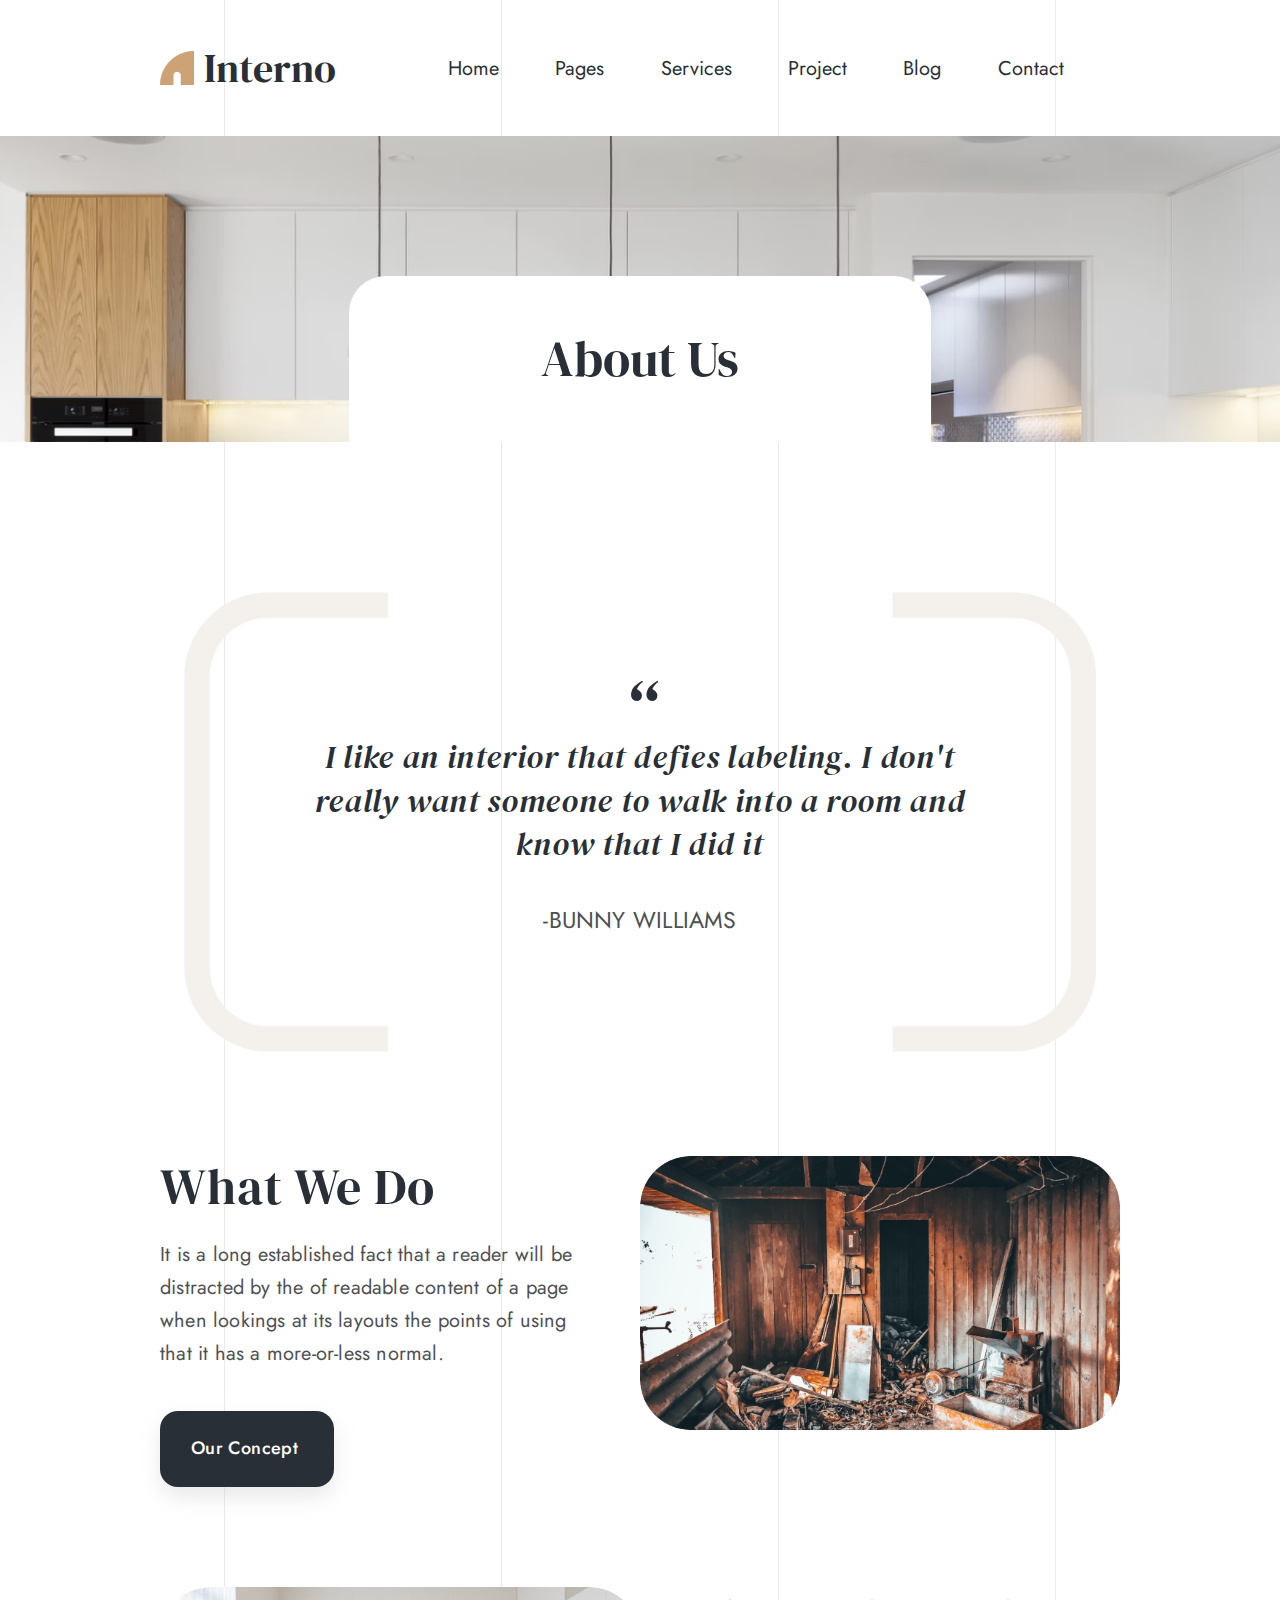
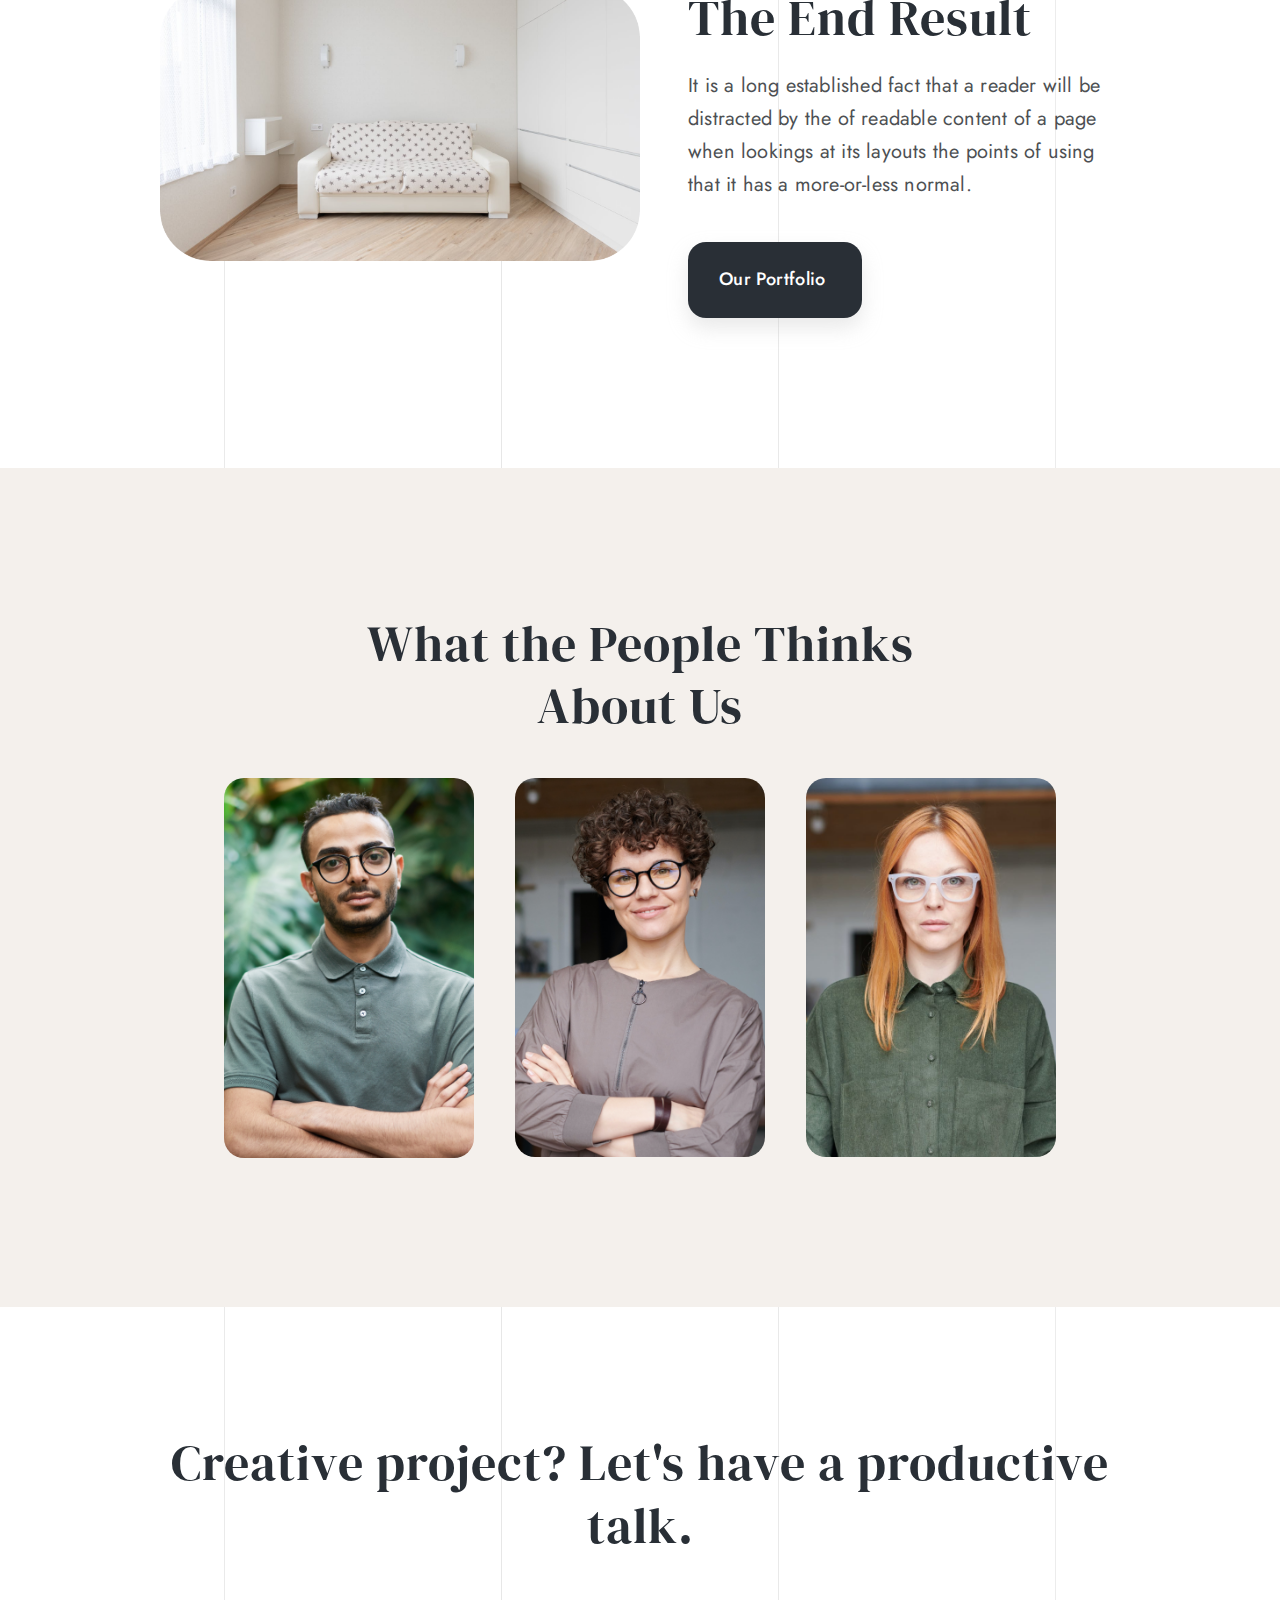
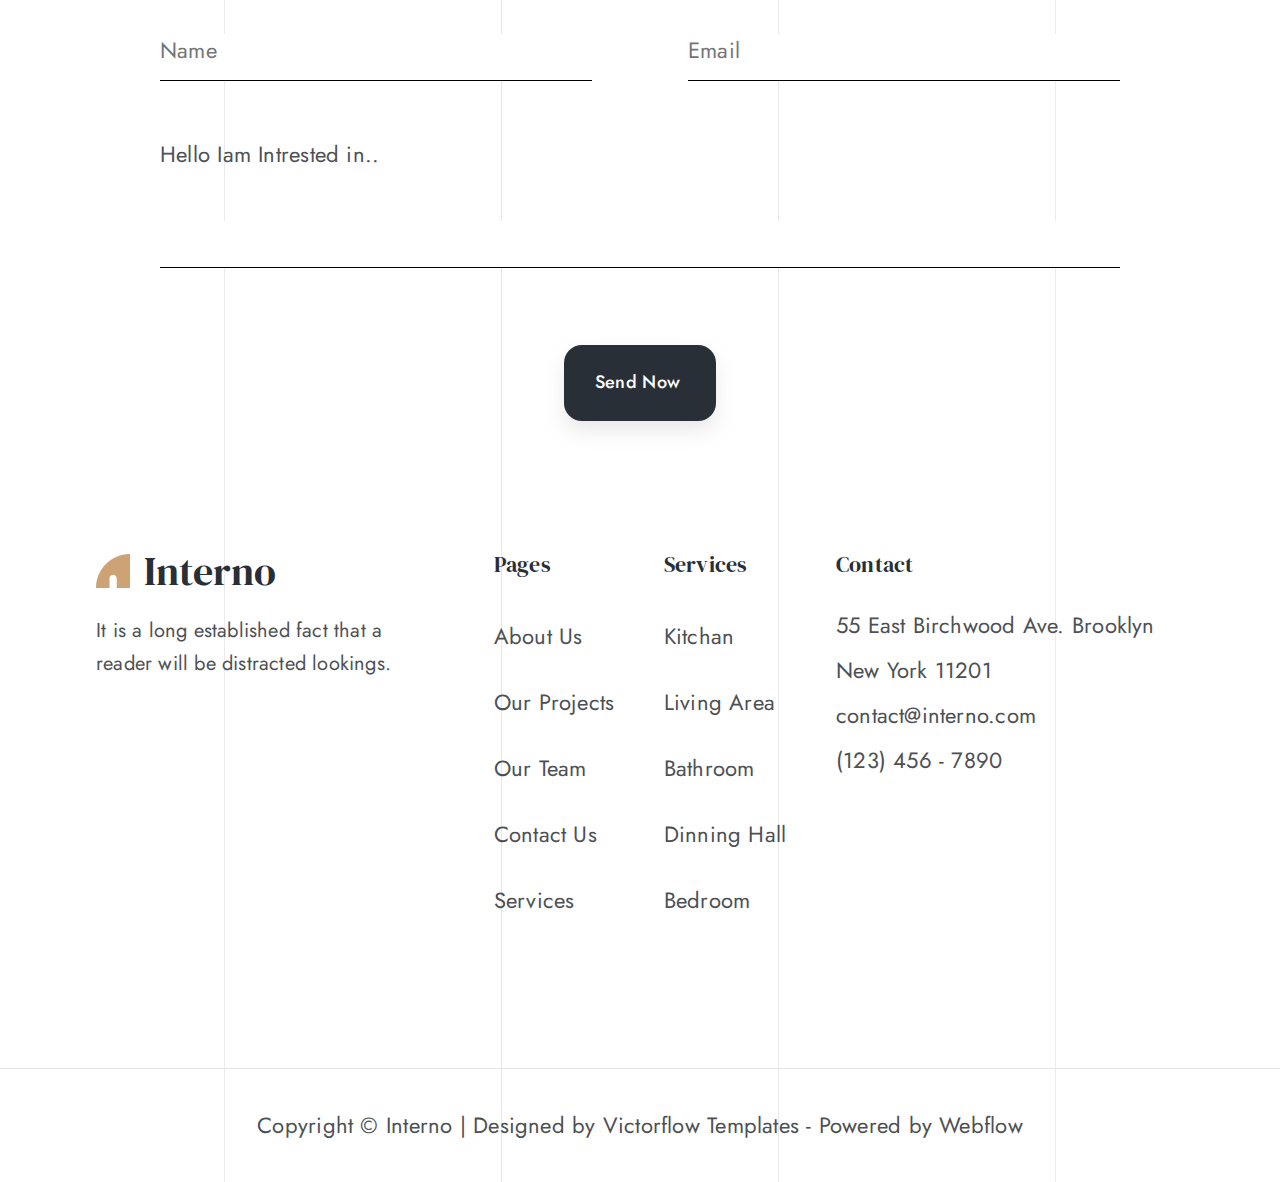
==== about.html @ 9d744a0c "Add files via upload" ====
<!DOCTYPE html>
<html lang="en">
<head>
    <meta charset="UTF-8">
    <meta name="viewport" content="width=device-width, initial-scale=1.0">
    <title>Interno About</title>
    <link rel="stylesheet" href="css/style.css">
    <!-- font aweacome -->
    <link rel="stylesheet" href="https://site-assets.fontawesome.com/releases/v6.4.2/css/all.css">
    <!-- fonts -->
    <link rel="preconnect" href="https://fonts.googleapis.com">
    <link rel="preconnect" href="https://fonts.gstatic.com" crossorigin>
    <link href="https://fonts.googleapis.com/css2?family=DM+Serif+Display&display=swap" rel="stylesheet">
    <link href="https://fonts.googleapis.com/css2?family=Jost&display=swap" rel="stylesheet">

</head>
<body>
    <nav class="menu">
        <div class="logo">
            <a href="#">
                <img src="img/Logo.png" alt="">
                <h1>Interno</h1>
            </a>
        </div>
        <ul class="nav_items">
            <li><a href="index.html">Home</a></li>
            <li><a href="#">Pages</a></li>
            <li><a href="services.html">Services</a></li>
            <li><a href="project.html">Project</a></li>
            <li><a href="blog.html">Blog</a></li>
            <li><a href="#">Contact</a></li>
            <button class="search" onclick="search()"><i class="fa-regular fa-magnifying-glass"></i></button>
        </ul>
        <button class="menu_flex" onclick="menuFlex()">
            <i class="fa-regular fa-bars"></i>
        </button>
    </nav>
    <nav class="flex_menu">
        <ul class="nav_items_flex">
            <button class="close_menu" onclick="closeMenu()">
                <i class="fa-solid fa-xmark"></i>
            </button>
            <li><a href="index.html">Home</a></li>
            <li><a href="#">Pages</a></li>
            <li><a href="services.html">Services</a></li>
            <li><a href="project.html">Project</a></li>
            <li><a href="blog.html">Blog</a></li>
            <li><a href="#">Contact</a></li>
        </ul>
    </nav>
    <header class="header_pages" id="headerAbout">
        <div class="header_pages_block">
            <h2 class="h2_center">About Us</h2>
        </div>
    </header>
    <main>
        <div class="container">
            <div class="interior">
                <img src="img/Pattern.png" alt="">
                <div class="interionr_info">
                    <h4>“</h4>
                    <h3 class="h3_italic">I like an interior that defies labeling. I don't really want someone to walk into a room and know that I did it</h3>
                    <p class="grey_p">-BUNNY WILLIAMS</p>
                </div>
            </div>

            <div class="card_box">
                <div class="card_info_box">
                    <h3 class="card_h3">What We Do</h3>
                    <p class="p1">It is a long established fact that a reader will be distracted by the of readable content of a page 
                        when lookings at its layouts the points of using 
                        that it has a more-or-less normal.</p>

                        <button class="large_btn" onclick="get_started()">
                            Our Concept
                            <i class="fa_arrow_right fa-light fa-arrow-right"></i>
                        </button>
                </div>
                <div class="card_info_img">
                    <img src="img/cardimg.png" alt="">
                </div>
            </div>

            <div class="card_box">
                <div class="card_info_img">
                    <img src="img/Image.png" alt="">
                </div>
                <div class="card_info_box">
                    <h3 class="card_h3">The End Result</h3>
                        <p class="p1">It is a long established fact that a reader will be distracted by the of readable content of a page 
                            when lookings at its layouts the points of using 
                            that it has a more-or-less normal.</p>

                        <button class="large_btn" onclick="get_started()">
                            Our Portfolio
                            <i class="fa_arrow_right fa-light fa-arrow-right"></i>
                        </button>
                </div>
            </div>
        </div>

        <div class="main_about_us">
            <div class="main_about_us_box">
                <h3 class="h3_center">
                    What the People Thinks <br> About Us
                </h3>
                <div class="main_asbout_us_cards">
                    <div class="main_asbout_us_card">
                        <img class="main_asbout_us_img" src="img/cardPhoto1.png" alt="">
                        <div class="main_asbout_us_card_info">
                            <h4 class="small_h4">Nattasha Julie 
                                <p class="p3">Design, Australia</p>
                            </h4>
                            
                            <div class="about_us_card_socials">
                                <a href="#"><i class="fa-brands fa-facebook-f"></i></a>
                                <a href="#"><i class="fa-brands fa-twitter"></i></a>
                                <a href="#"><i class="fa-brands fa-linkedin-in"></i></a>
                                <a href="#"><i class="fa-brands fa-instagram"></i></a>
                            </div>
                            <div>
                                <a class="a_card" href="#">+1 (378) 400-1234</a>
                                <br>
                                <a class="a_card" href="#">julie@email.com</a>
                            </div>
                        </div>
                    </div>

                    <div class="main_asbout_us_card">
                        <img class="main_asbout_us_img" src="img/cardPhoto2.png" alt="">
                        <div class="main_asbout_us_card_info">
                            <h4 class="small_h4">Nattasha Julie</h4>
                            <p class="p3">Design, Australia</p>
                            <div class="about_us_card_socials">
                                <a href="#"><i class="fa-brands fa-facebook-f"></i></a>
                                <a href="#"><i class="fa-brands fa-twitter"></i></a>
                                <a href="#"><i class="fa-brands fa-linkedin-in"></i></a>
                                <a href="#"><i class="fa-brands fa-instagram"></i></a>
                            </div>
                            <div>
                                <a class="a_card" href="#">+1 (378) 400-1234</a>
                                <br>
                                <a class="a_card" href="#">julie@email.com</a>
                            </div>
                        </div>
                    </div>

                    <div class="main_asbout_us_card">
                        <img class="main_asbout_us_img" src="img/cardPhoto3.png" alt="">
                        <div class="main_asbout_us_card_info">
                            <h4 class="small_h4">Nattasha Julie</h4>
                            <p class="p3">Design, Australia</p>
                            <div class="about_us_card_socials">
                                <a href="#"><i class="fa-brands fa-facebook-f"></i></a>
                                <a href="#"><i class="fa-brands fa-twitter"></i></a>
                                <a href="#"><i class="fa-brands fa-linkedin-in"></i></a>
                                <a href="#"><i class="fa-brands fa-instagram"></i></a>
                            </div>
                            <div>
                                <a class="a_card" href="#">+1 (378) 400-1234</a>
                                <hr>
                                <a class="a_card" href="#">julie@email.com</a>
                            </div>
                        </div>
                    </div>
                </div>
            </div>
        </div>

        <div class="project_form">
            <h3 class="h3_center">Creative project? Let's have a productive talk.</h3>
            <form class="form_project" action="">
                <div class="form_group">
                    <input type="text" placeholder="Name">
                    <input type="email" placeholder="Email">
                </div>
                <div class="form_txt_info">
                    <label for="info">Hello Iam Intrested in..</label>
                    <input id="info" type="text" placeholder="">
                </div>
            </form>
            <button class="large_btn" onclick="formProject()">
                Send Now
                <i class="fa_arrow_right fa-light fa-arrow-right"></i>
            </button>
        </div>
    </main>
    <footer class="foot">
        <div class="foot_body">
            <div class="foot_section">
                <div class="foot_logo">
                    <a class="a_logo" href="#">
                        <img src="img/Logo.png" alt="">
                        <h1>Interno</h1>
                    </a>
                    <p class="p1">It is a long established fact that a reader will be distracted lookings.</p>
                    <div class="socials_foot">
                        <a href="#"><i class="fa-brands fa-facebook-f"></i></a>
                        <a href="#"><i class="fa-brands fa-twitter"></i></a>
                        <a href="#"><i class="fa-brands fa-linkedin-in"></i></a>
                        <a href="#"><i class="fa-brands fa-instagram"></i></a>
                    </div>
                </div>
                
            </div>
            <div class="foot_info">
                <h5 class="info_h5">Pages</h5>
                <a href="#">About Us</a>
                <a href="#">Our Projects</a>
                <a href="#">Our Team</a>
                <a href="#">Contact Us</a>
                <a href="services.html">Services</a>
            </div>
            <div class="foot_info">
                <h5 class="info_h5">Services</h5>
                <a href="project.html?activeBtn=Kitchan">Kitchan</a>
                <a href="project.html?activeBtn=LivingArea">Living Area</a>
                <a href="project.html?activeBtn=Bathroom">Bathroom</a>
                <a href="project.html?activeBtn=BedRoom">Dinning Hall</a>
                <a href="project.html?activeBtn=BedRoom">Bedroom</a>
            </div>

            <div class="foot_contact">
                <h5 class="info_h5">Contact</h5>
                <a href="#">55 East Birchwood Ave. Brooklyn New York 11201</a>
                <a href="#">contact@interno.com</a>
                <a href="#">(123) 456 - 7890</a>
            </div>
        </div>

    </footer>
    <div class="foot_bottom">
        <a class="a_foot" href="#">Copyright © Interno | Designed by Victorflow Templates - Powered by Webflow</a>
    </div>


    <script src="js/script.js"></script>
</body>
</html`>
---- css/style.css ----
*{
    padding: 0;
    margin: 0;
}
body{
    background: #FFFFFF;
    background-image: url('../img/Line.png');
    background-position: center;
    background-repeat: no-repeat;
    background-size: 65%;
    max-width: 1920px;
    margin: 0 auto;
}
h1,h2,h3,h4,h5,h6{
    font-family: DM Serif Display;
    font-weight: 400;
    color: #292F36;
}
a{
    text-decoration: none;
}
a, p{
    font-family: jost;
}
p{
    color: #4D5053;
}
.mt200{
    margin-top: 200px;
}
.mb200{
    margin-bottom: 200px;
}
button{
    border-style: none;
    font-family: Jost;
    transition: .5s;
}
button:hover{
    cursor: pointer;
    opacity: .8;
}
.menu{
    width: 65%;
    margin: 0 auto;
    display: flex;
    align-items: center;
    justify-content: space-between;
    padding: 43px 0;
}
.menu a{
    text-decoration: none;
    color: #292F36;
}
.menu li{
    list-style: none;
}
.nav_items{
    display: flex;
    align-items: center;
    justify-content: space-between;
}
.flex_menu {
    display: none;
    position: fixed;
    width: 100%;
    top: -100%;
    right: 0;
    z-index: 1;
    background-color: white;
    box-shadow: 0px 4px 10px rgba(0, 0, 0, 0.1); 
    transition: top 0.5s cubic-bezier(0.25, 1, 0.5, 1);
}

.flex_menu.open {
    top: 0;
}


.nav_items_flex {
    height: 100vh;
    background: linear-gradient(135deg, #000000, #3f3832, #000000);
    padding: 50px 28px;
    display: flex;
    flex-direction: column;
    align-items: center;
}

.nav_items_flex a {
    position: relative;
    font-family: Jost;
    font-size: 45px;
    line-height: 25px;
    text-align: center;
    transition: color 0.3s ease;
    letter-spacing: 0.2em;
    line-height: 130px;
    color: #FFF7EF;
}
.close_menu{
    background: unset;
    color: #CDA274;
    font-size: 28px;
    position: absolute;
    right: 5%;
    top: 2%;
}
.nav_items_flex a::before {
    content: '';
    position: absolute;
    bottom: 0;
    left: 0;
    width: 0;
    height: 2px;
    background-color: #CDA274;
    transition: width 0.3s ease;
}

.nav_items_flex a:hover::before {
    width: 100%;
}
.menu_flex{
    background: unset;
    color: #CDA274;
    font-size: 28px;
    display: none;
}
.nav_items_flex li{
    list-style: none;
}
.logo{
    display: flex;
    align-items: center;
    justify-content: space-between;
}
h1{
    font-family: DM Serif Display;
    font-size: 40px;
    font-weight: 400;
    line-height: 50px;
    text-align: left;
}
.logo{
    box-sizing: border-box;
}
.logo a{
    display: flex;
    justify-content: space-between;
    align-items: center;
    font-size: 22px;
    font-weight: 400;
    line-height: 50px;
    text-align: left;

}
.logo img{
    width: 34px;
    height: 34px;
    margin-right: 10px;

}
.nav_items{
    width: 50%;
}
.nav_items a {
    position: relative;
    font-family: Jost;
    font-size: 20px;
    line-height: 25px;
    text-align: center;
    transition: color 0.3s ease;
}

.nav_items a::before {
    content: '';
    position: absolute;
    bottom: 0;
    left: 0;
    width: 0;
    height: 2px;
    background-color: #CDA274;
    transition: width 0.3s ease;
}

.nav_items a:hover::before {
    width: 100%;
}

.search{
    background: unset;
    border: none;
    color: #141414;
    font-size: 21px;
}
.header{
    position: relative;
    background-image: url('../img/background.png');
    height: 100vh;
    background-repeat: no-repeat;
    background-position: center;
    background-size: cover;
}
.head_h2{
    font-size: 85px;
    line-height: 106.25px;
    color: #292F36;
}
.head_info{
    width: 600px;
    position: absolute;
    left: 18%;
    top: 30%;
}
.p1{
    font-size: 22px;
    font-weight: 400;
    line-height: 33px;
    letter-spacing: 0.01em;
    text-align: left;
    color: #4D5053;
}
.default_btn{
    padding: 26px 48px;
    border: none;
    background: #292F36;
    box-shadow: 0px 10px 20px 0px #C0C0C059;
    gap: 10px;
    border-radius: 18px;
    margin-top: 20px;
    transition: .5s;
}
.default_btn:hover{
    opacity: .9;
}
.default_btn span{
    font-size: 18px;
    font-weight: 600;
    line-height: 22.5px;
    letter-spacing: 0.02em;
    text-align: center;
    color: #FFFFFF;
}
.fa_arrow_right{
    font-size: 16px;
    color: #CDA274;
    margin-left: 10px;
}
.main{
    width: 65%;
    margin: 0 auto;
}
.projects_head_list{
    width: 95%;
    margin: 0 auto;
    display: flex;
    justify-content: space-between;
    align-items: center;
    flex-direction: column;
    margin-bottom: 200px;
}
.projects_head_line{
    width: 100%;
    display: flex;
    justify-content: space-between;
    align-items: center;
}
.projects_head_line:not(:last-child){
    margin-bottom: 90px;
}
.projects_head_card {
    padding: 83px 20px;
    border-radius: 20px;
    width: 30%;
    margin: 0 auto;
    position: relative;
    overflow: hidden;
    background: #FFFFFF;
    transition: .5s;
}
.projects_head_card:hover{
    background: #F4F0EC;
    cursor: pointer;
}
.h4 {
    font-family: DM Serif Display;
    font-size: 25px;
    font-weight: 400;
    line-height: 31.25px;
    text-align: center;
    margin-bottom: 20px;
}

.p2 {
    font-size: 22px;
    font-weight: 400;
    line-height: 33px;
    letter-spacing: 0.01em;
    text-align: center;
}

.read_more_div {
    margin-top: 52px;
    display: flex;
    justify-content: center;
    align-items: center;
}

.read_more_div a {
    position: relative;
    font-size: 18px;
    font-weight: 600;
    line-height: 22.5px;
    letter-spacing: 0.02em;
    text-align: center;
    color: #4D5053;
    text-decoration: none;
    display: inline-flex;
    align-items: center;
}

.read_more_div a::after {
    content: '';
    position: absolute;
    bottom: 0;
    left: 50%;
    width: 0;
    height: 2px;
    background-color: #CDA274;
    transition: width 0.3s ease, left 0.3s ease;
    transform: translateX(-50%);
}

.read_more_div a:hover::after {
    width: calc(100% - 10px);
    left: 50%;
}

.fa_arrow_right {
    margin-left: 5px;
}
.create_stylish_contact{
    display: flex;
    align-items: flex-start;
    margin-bottom: 200px;
}
.csc_info{
    width: 45%;
    padding: 43px 0px;
}
.h3_left{
    font-family: DM Serif Display;
    font-size: 50px;
    font-weight: 400;
    line-height: 62.5px;
    letter-spacing: 0.02em;
    margin-bottom: 33px;
}
.csc_call_us{
    margin-top: 45px;
    width: 60%;
}
.csc_phone{
    display: flex;
    align-items: center;
    margin-bottom: 40px;
}
.large_btn{
    padding: 26px 31px;
    gap: 10px;
    border-radius: 18px;
    background: #292F36;
    box-shadow: 0px 10px 20px 0px #C0C0C059;
}
.large_btn{
    font-family: Jost;
    font-size: 18px;
    font-weight: 500;
    line-height: 22.5px;
    letter-spacing: 0.02em;
    text-align: center;
    color: #FFFFFF;
}
.large_btn i{
    font-size: 15px;
}

.coll_btn{
    background: #F4F0EC;
    padding: 30px;
    border-radius: 50px;
}
.csc_phone_info{
    display: flex;
    flex-direction: column;
    margin-left: 15px;
}
.csc_phone_info span{
    font-family: Jost;
    font-size: 24px;
    font-weight: 700;
    line-height: 36px;
    letter-spacing: 0.01em;
    text-align: left;
}
.scs_img{
    width: 55%;
}
.scs_img img{
    width: 100%;
}
.people_about_us{
    padding: 88px 0;
    border-radius: 50px;
    background-color: #F4F0EC;
}
.h3_center{
    font-family: DM Serif Display;
    font-size: 50px;
    font-weight: 400;
    line-height: 62.5px;
    letter-spacing: 0.02em;
    text-align: center;
}
.people_about_us_cards {
    display: flex;
    align-items: center;
    justify-content: space-between;
    width: 95%;
    margin: 0 auto;
    margin-top: 36px !important;
}

.people_about_us_card {
    border-radius: 20px;
    width: 25%;
    height: 220px;
    background: #FFFFFF;
    padding: 53px 37px;
    padding-bottom: 20px;
    overflow: hidden;
}

.people_info_glav {
    width: 100%;
    display: flex;
    align-items: center;
    margin-bottom: 25px;
}

.people_info_glav img {
    margin-right: 23px;
}

.people_info {
    box-sizing: border-box;
}

.info_h5 {
    font-size: 24px;
    font-weight: 400;
    line-height: 37.5px;
    letter-spacing: 0.01em;
    text-align: left;
    margin-bottom: 20px;
}

.people_info_p {
    font-family: Jost;
    font-size: 18px;
    font-weight: 400;
    line-height: 27px;
    letter-spacing: 0.01em;
    text-align: left;
}

.ad_logos{
    width: 90%;
    margin: 0 auto;
    display: flex;
    justify-content: space-between;
    align-items: center;
    margin-top: 150px;
    margin-bottom: 150px;
}
.ad_logos img{
    max-width: 100%;
    max-height: 62px;
}
.ad_logos img:not(:last-child) {
    margin-right: 10px;
}
.head_txt{
    width: 75%;
    margin: 0 auto;
    margin-bottom: 95px;
}
.follow_our_projects_main {
    margin-bottom: 150px;
    display: flex;
    flex-wrap: wrap;
    justify-content: space-between;
}

.follow_our_projects_card {
    flex: 0 0 45%;
    margin-bottom: 30px;
}

.follow_our_projects_card:nth-child(even) {
    margin-left: auto;
}

.follow_our_projects_card img {
    width: 100%;
}

.follow_our_projects_card_bootm {
    margin-top: 25px;
    width: 100%;
    display: flex;
    justify-content: space-between;
    align-items: center;
}

.more_btn {
    border-radius: 50px;
    padding: 26px 32px;
    background: #F4F0EC;
}

.more_btn i {
    font-size: 18px;
    transition: .5s;
}

.more_btn:hover {
    transform: scale(1.05);
}
.more_btn:hover i{
    color: #CDA274;
}
.our_projects{
    width: 100%;
    background: #F4F0EC;
}
.our_projects_info{
    width: 60%;
    display: flex;
    align-items: center;
    justify-content: space-between;
    margin: 0 auto;
    padding: 150px 0px;

}
.our_projects_info_section{
    display: flex;
    justify-content: space-between;
    align-items: center;
    flex-direction: column;
}
.gold_h4{
    font-family: DM Serif Display;
    font-size: 85px;
    font-weight: 400;
    line-height: 106.25px;
    letter-spacing: 0.02em;
    text-align: left;
    color: #CDA274;
}
.our_projects_info hr {
    transform: rotate(90deg);
    height: 1px;
    width: 10%;
    margin: 0;
    background: #CDA274;
}
.articles_news{
    box-sizing: border-box;
    margin-bottom: 200px;
}
.articles_news_box{
    display: flex;
    justify-content: space-between;
    align-items: center;
}
.articles_news_card{
    width: 27%;
    border: 1px solid #E7E7E7;
    padding: 21px;
    border-radius: 62px;
    gap: 10px;
    transition: .5s;
}
.articles_news_img_card{
    position: relative;
}
.articles_news_img_info{
    position: absolute;
    left: 25px;
    bottom: 20px;
    border-radius: 8px;
    padding: 4px 5px;
}
.articles_news_card:hover{
    background: #F4F0EC;
    cursor: pointer;
}
.articles_news_card:hover .news_btn{
    background: #FFFFFF;
}
.articles_news_card img{
    width: 100%;
}
.articles_news_img_info{
    background: #FFFFFF;
    position: absolute;
}
.foot_main{
    width: 65%;
    margin: 0 auto;
    margin-top: 200px;
    margin-bottom: 200px;
}
.articles_news_info{
    width: 100%;
}
.articles_news_bottom{
    width: 100%;
    margin-top: 30px;
    display: flex;
    justify-content: space-between;
    align-items: center;
}
.small_p{
    font-family: Jost;
    font-size: 16px;
    font-weight: 400;
    line-height: 24px;
    letter-spacing: 0.01em;
    text-align: left;

}
.news_btn{
    padding: 19px 23px;
    border-radius: 50px;
    background: #F4F0EC;
}
.news_btn:hover{
    transform: scale(1.1);
}
.news_btn:hover i{
    color: #CDA274;
}
.wanna_join_interno{
    max-width: 100%;
    border-radius: 70px;
    background: #292F36;
    padding: 80px 0;
    display: flex;
    flex-direction: column;
    align-items: center;
    margin-bottom: 135px;
}
.white_h3{
    font-family: DM Serif Display;
    font-size: 50px;
    font-weight: 400;
    line-height: 62.5px;
    text-align: center;
    color: #FFFFFF;
    margin-bottom: 10px;
}
.white_p{
    font-size: 22px;
    font-weight: 400;
    line-height: 33px;
    letter-spacing: 0.01em;
    text-align: center;
    color: #FFFFFF;
}
.primary_btn{
    margin-top: 32px;
    border-radius: 18px;
    padding: 26px 36px;
    background: #CDA274;
    box-shadow: 0px 10px 20px 0px #1F2022;
}
.primary_btn{
    font-family: Jost;
    font-size: 18px;
    font-weight: 600;
    line-height: 22.5px;
    letter-spacing: 0.02em;
    text-align: center;
    color: #FFFFFF;
}
.foot{
    width: 65%;
    margin: 0 auto;
    margin-bottom: 135px;
}
.foot_body{
    display: flex;
    justify-content: space-between;
    align-items: flex-start;
}
.a_logo{
    width: 180px;
    display: flex;
    justify-content: space-between;
    align-items: center;
    font-size: 22px;
    font-weight: 400;
    line-height: 50px;
    text-align: left;
    margin-bottom: 18px;
}
.foot_section{
    width: 32%;
}
.foot_logo{
    box-sizing: border-box;
    display: flex;
    justify-content: space-between;
    flex-direction: column;
}
.foot_bottom{
    border-top: 1px solid #E5E5E5;
    text-align: center;
    padding: 40px 0;
}
.a_foot{
    font-family: Jost;
    font-size: 22px;
    font-weight: 400;
    line-height: 33px;
    letter-spacing: 0.01em;
    color: #4D5053;
}
.socials_foot{
    margin-top: 30px;
    max-width: 230px;
    display: flex;
    justify-content: space-between;
    align-items: center;
}
.socials_foot a{
    color: #292F36;
    font-size: 18px;
}
.foot_info {
    display: flex;
    flex-direction: column;
    align-items: flex-start;
}

.foot_info a {
    position: relative;
    font-size: 22px;
    font-weight: 400;
    line-height: 66px;
    letter-spacing: 0.01em;
    text-align: left;
    color: #4D5053;
    text-decoration: none;
    transition: color 0.3s;
}

.foot_info a::before {
    content: '';
    position: absolute;
    bottom: 0;
    left: 0;
    width: 100%;
    height: 2px;
    background-color: #4D5053;
    visibility: hidden;
    transform: scaleX(0);
    transition: transform 0.3s ease, visibility 0.3s ease;
}

.foot_info a:hover::before {
    visibility: visible;
    transform: scaleX(1);
}

.foot_info a:hover {
    color: #000000;
}
.foot_contact{
    width: 32%;
    display: flex;
    flex-direction: column;
    align-items: flex-start;
}
.foot_contact a{
    font-size: 22px;
    font-weight: 400;
    line-height: 45px;
    letter-spacing: 0.01em;
    text-align: left;
    color: #4D5053;
    transition: .5s;
}
.foot_contact a:hover{
    color: #000000;
}
.card_info_img{
    width: 50%;
    border-radius: 50px;
}
.card_info_img img{
    width: 100%;
    border-radius: 50px;

}
.header_pages{
    height: 34vh;
    background-size: cover;
    background-position: center;
    background-repeat: no-repeat;
    position: relative;
}
.header_pages_block{
    position: absolute;
    min-width: 500px;
    bottom: 0px;
    left: 50%;
    right: 50%;
    transform: translate(-50%, 0);
    background: #FFFFFF;
    padding: 52px 41px;
    border-top-left-radius: 37px;
    border-top-right-radius: 37px;
}
.h2_center{
    font-family: DM Serif Display;
    font-size: 50px;
    font-weight: 400;
    line-height: 62.5px;
    text-align: left;
    color: #292F36;
    text-align: center;
}
main{
    box-sizing: border-box;
}
.container{
    width: 65%;
    margin: 200px auto;
}
.mb200{
    margin-bottom: 200px;
}
.interior{
    width: 75%;
    margin: 0 auto;
    position: relative;
    margin-bottom: 50px;
}
.interionr_info{
    position: absolute;
    top: 50%;
    left: 50%;
    transform: translate(-50%, -50%);
    padding: 62px;
    width: 77%;
}
.interior img{
    width: 100%;
}
.interionr_info h4{
    font-family: DM Serif Display;
    font-size: 85px;
    font-style: italic;
    font-weight: 400;
    line-height: 0px;
    letter-spacing: 0.02em;
    text-align: center;
    color: #292F36;
    margin-bottom: 27px;
}
.h3_italic{
    font-family: DM Serif Display;
    font-size: 35px;
    font-style: italic;
    font-weight: 400;
    line-height: 43.75px;
    letter-spacing: 0.02em;
    text-align: center;
    margin-bottom: 35px;
}
.grey_p{
    font-family: Jost;
    font-size: 25px;
    font-weight: 400;
    line-height: 37.5px;
    letter-spacing: 0.01em;
    text-align: center;
    color: #4D5053;
}
.card_box{
    display: flex;
    justify-content: space-between;
    align-items: flex-start;
    margin-top: 150px;
    margin-bottom: 150px;
}
.card_info_box{
    width: 40%;
}

.card_info_box p{
    margin-bottom: 41px;
}
.card_h3{
    font-size: 50px;
    font-weight: 400;
    line-height: 62.5px;
    letter-spacing: 0.02em;
    text-align: left;
    margin-bottom: 20px;
}
.main_about_us{
    background: #F4F0EC;
}
.main_about_us_box{
    padding: 185px 0;
    width: 65%;
    margin: 0 auto;
}
.main_asbout_us_cards{
    margin-top: 40px;
    display: flex;
    justify-content: space-between;
    align-items: stretch;
}
.main_asbout_us_card{
    width: 30%;
    transition: .5s;
}
.main_asbout_us_card:not(:last-child){
    margin-right: 22px;
}
.main_asbout_us_card:hover{
    transform: scale(1.025);
    cursor: pointer;
}
.main_asbout_us_card img{
    width: 100%;
    border-radius: 20px;
}
.main_asbout_us_card_info {
    width: 100%;
    height: 100%;
    display: none;
    flex-direction: column;
    align-items: center;
    justify-content: space-between;
    background: #FFFFFF;
    padding: 20% 0;
    border-radius: 20px;
    text-align: center;
    box-sizing: border-box;
}

.small_h4{
    font-family: DM Serif Display;
    font-size: 25px;
    font-weight: 400;
    line-height: 37.5px;
    letter-spacing: 0.01em;
    text-align: center;
    color: #292F36;
}
.p3{
    font-family: Jost;
    font-size: 18px;
    font-weight: 400;
    line-height: 27px;
    letter-spacing: 0.01em;
    text-align: center;
    color: #4D5053;
}
.about_us_card_socials {
    display: flex;
    justify-content: space-between;
    align-items: center;
    width: 75%;
    margin: 25px auto;
}
.about_us_card_socials i{
    font-size: 18px;
    color: #292F36;
    transition: .5s;
}
.about_us_card_socials i:hover{
    transform: scale(1.1);
}
.a_card{
    font-size: 18px;
    font-weight: 400;
    line-height: 27px;
    letter-spacing: 0.01em;
    color: #4D5053;
}
.project_form{
    width: 45%;
    margin: 215px auto;
    display: flex;
    flex-direction: column;
    align-items: center;
}
.form_project{
    width: 100%;
    margin: 77px 0;
    margin-bottom: 77px;
}
.form_project label{
    font-family: Jost;
    font-size: 22px;
    font-weight: 400;
    line-height: 33px;
    letter-spacing: 0.01em;
    text-align: left;
    color: #4D5053;
}
.form_group{
    width: 100%;
    display: flex;
    justify-content: space-between;
    align-items: center;
    margin-bottom: 57px;
}
.form_group input{
    width: 45%;
}
.form_project input{
    border-style: none;
    border-bottom: 1px solid #000000;
    font-family: Jost;
    font-size: 22px;
    font-weight: 400;
    line-height: 33px;
    letter-spacing: 0.01em;
    text-align: left;
    padding-bottom: 13px;
}
.form_project input:focus-visible{
    outline: none;
}
.form_txt_info{
    width: 100%;
    display: flex;
    flex-direction: column;
    align-items: flex-start;
}
.form_txt_info input{
    width: 100%;
    margin-top: 50px;
}

/* services */
.beige{
    background: #F4F0EC;
    border-radius: 70px;
}
.beige_main{
    width: 90%;
    margin: 0 auto;
    padding: 160px 0;
    margin-bottom: 200px;
}
.beige_head{
    width: 90%;
    margin: 0 auto;
    margin-bottom: 100px;
}
.beige_body{
    display: flex;
    justify-content: space-between;
    align-items: center;
}
.beige_body:not(:last-child){
    margin-bottom: 70px;
}
.beige_body_img{
    width: 40%;
}
.beige_body_img img{
    max-width: 100%;
    border-radius: 0px 123px 123px 326px;
}
.beige_body_box{
    box-sizing: border-box;
    width: 50%;
}
.beige_body_box_head{
    display: flex;
    justify-content: space-between;
    align-items: center;
    margin-bottom: 58px;
}
.beige_body_box_head img{
    max-width: 100%;
}
.beige_h5{
    font-size: 120px;
    font-weight: 400;
    line-height: 150px;
    text-align: center;
    color: #FFFFFF;
}
.beige_block{
    box-sizing: border-box;
}
.h4_beige{
    font-family: DM Serif Display;
    font-size: 35px;
    font-weight: 400;
    line-height: 43.75px;
    color: #292F36;
    text-align-last: left;
    margin-bottom: 10px;
}
.services_single_box{
    display: flex;
    justify-content: space-between;
    align-items: flex-start;
}
.services_single_title{
    width: 40%;
}
.gold_span{
    font-family: Jost;
    font-size: 25px;
    font-weight: 400;
    line-height: 37.5px;
    letter-spacing: 0.01em;
    text-align: left;
    color: #CDA274;
}
.services_single_info{
    max-width: 57%;
}
.services_single_info p:not(:last-child){
    margin-bottom: 28px;
}
.single_video {
    width: 100%;
    position: relative;
    border-radius: 70px;
    overflow: hidden;
    border-radius: 100px;
}

.single_video video {
    max-width: 100%;
    display: block;
    border-radius: 100px;
}

.play_video_btn {
    position: absolute;
    top: 50%;
    left: 50%;
    transform: translate(-50%, -50%);
    padding: 30px 40px;
    background-color: #FFFFFF;
    border-radius: 50%;
    font-size: 25px;
    color: #CDA274;
    opacity: 1;
    z-index: 1;
    transition: opacity 0.3s ease;
    border: none;
    cursor: pointer;
}
.video-js::-webkit-media-controls-play-button {
    display: none;
}
.video-js::-webkit-media-controls-start-playback-button {
    display: none;
}
.single_title_flex{
    width: 95%;
    display: flex;
    justify-content: space-evenly;
    align-items: center;
    margin: 150px auto;
}
.single_title_flex hr{
    width: 250px;
    border: 1px solid #CECECE;
    transform: rotate(90deg);
    transform-origin: center center;
}
.single_title_box{
    width: 45%;
}
.single_title_div{
    display: flex;
    justify-content: space-between;
    align-items: flex-start;
    flex-direction: column;
}
.single_title_div span{
    font-family: DM Serif Display;
    font-size: 20px;
    font-weight: 400;
    line-height: 25px;
    letter-spacing: 0.02em;
    text-align: left;
    color: #CDA274;
    margin-right: 15px;
}
.pricing{
    width: 93%;
    margin: 0 auto;
    display: flex;
    justify-content: space-between;
    align-items: center;
}
.pricing_box{
    width: 30%;
    background: #F4F0EC;
    border-radius: 33px;
    padding: 64px 0;
    text-align: center;
}
.pricing_box h4{
    margin-bottom: 0;
}
.pricing_h2{
    font-family: DM Serif Display;
    font-size: 85px;
    font-weight: 400;
    line-height: 127.5px;
    letter-spacing: 0.01em;
    text-align: center;
    color: #292F36;
    transition: .5s;
}
.pricing_box hr{
    width: 100%;
    border: 1px solid #CDA274;
    margin-top: 37px;
    margin-bottom: 25px;
}
.pricing_box_body{
    width: 90%;
    margin: 0 auto;
}
.small_p_centr{
    font-size: 20px;
    font-weight: 400;
    line-height: 50px;
    letter-spacing: 0.01em;
    text-align: center;
    color: #4D5053;
}
.pricing_btn{
    margin-top: 28px;
    padding: 26px 48px;
    background: unset;
    border-radius: 18px;
    box-shadow: 0px 10px 20px 0px #C0C0C059;
    background: #CDA274;
}
.pricing_btn{
    font-family: Jost;
    font-size: 18px;
    font-weight: 600;
    line-height: 22.5px;
    letter-spacing: 0.02em;
    text-align: center;
    color: #F4F0EC;
}
.pricing_btn i{
    font-size: 16px;
    color: #292F36;
    margin-left: 10px;
}
.pricing_box:hover{
    cursor: pointer;
}
.pricing_box:hover .pricing_btn{
    background: #292F36;
    box-shadow: 0px 10px 20px 0px #C0C0C059;
    opacity: 1;
}
.pricing_box:hover .pricing_btn i{
    color: #CDA274;
}
.pricing_box:hover .pricing_h2{
    color: #CDA274 !important;
}
.projects_main{
    width: 100%;
    box-sizing: border-box;
}
.projects_nav{
    width: 90%;
    margin: 0 auto;
    display: flex;
    justify-content: space-between;
    border: 1px solid #CDA274;
    border-radius: 18px;
}
.projects_nav_div{
    width: 25%;
}
.projects_btn{
    width: 100%;
    background: unset;
    padding: 25px 65px;
}

.projects_btn{
    font-family: Jost;
    font-size: 18px;
    font-weight: 600;
    line-height: 22.5px;
    letter-spacing: 0.02em;
    text-align: center;
    color: #292F36;
    border-radius: 18px;
}
.projects_btn:hover{
    background: #CDA274;
}
.projects_btn_active{
    opacity: 1;
    background: #CDA274;
    color: #FFFFFF;
}
.projects_body {
    margin-top: 60px;
    overflow: hidden;
    border-bottom: 1px solid #CECECE;
}

.projects_body_card {
    width: 48%;
    margin-bottom: 35px;
    margin-bottom: 33px;
}

.projects_body_card img {
    width: 100%;
}
.card_left{
    float: left;
    margin-right: 30px;
}
.card_right{
    float: right;
}



.project_data_main{
    margin: 0px auto;
}
.project_details_info{
    display: flex;
    justify-content: space-between;
    align-items: center;
}
.project_details_data{
    width: 30%;
    display: flex;
    justify-content: space-between;
    align-items: center;
    flex-direction: column;
    background: #F4F0EC;
    padding: 55px 84px;
    border-radius: 70px;
}
.project_details_data_line{
    width: 100%;
    display: flex;
    justify-content: space-between;
    align-items: center;
}
.project_span{
    font-family: DM Serif Display;
    font-size: 22px;
    font-weight: 400;
    line-height: 33px;
    letter-spacing: 0.01em;
    text-align: left;
    color: #4D5053;
}
.project_details_title{
    width: 50%;
}
.magnifying_glass {
    margin-top: 100px;
    width: 100%;
    position: relative;
    display: inline-block;
    overflow: hidden;
}

.magnifying_glass img {
    display: block;
    width: 100%;
    height: auto;
    transition: transform 0.3s ease;
}

.zoom-lens {
    position: absolute;
    border: 1px solid #ccc;
    opacity: 0;
    pointer-events: none;
    transition: opacity 0.3s ease;
    border-radius: 100px;
    background: #FFFFFF;
}

.magnifying_glass:hover .zoom-lens {
    opacity: 1;
}
.zoom-lens i{
    font-size: 38px;
    color: #CDA274;
}
.lastet_post_div{
    margin-bottom: 150px;
}
.lastet_post{
    width: 95%;
    margin: 0 auto;
    margin-top: 50px;
    display: flex;
    justify-content: space-between;
    align-items: center;
}
.lastet_post_img{
    width: 50%;
}
.lastet_post_img img{
    width: 100%;
    border-radius: 50px;
}
.lastet_post_title{
    width: 40%;
}
.articles_news_body{
    box-sizing: border-box;
}
.articles_news_body .articles_news_box:not(:last-child){
    margin-bottom: 30px;
}





















@media (max-width: 1700px) {
    .main {
        width: 70%;
    }
    .nav_items {
        width: 70%;
    }
    .people_about_us_card {
        height: 250px;
    }
    .header {
        height: 75vh;
    }
}

@media (max-width: 1440px) {
    header {
        height: 75vh;
    }
    .main {
        width: 85%;
    }
    .menu {
        width: 75%;
    }
    .head_info {
        left: 12%;
    }
    .p2,
    .p1 {
        font-size: 20px;
    }
    .h4 {
        font-size: 23px;
    }
    .h3_left {
        font-size: 46px;
    }
    .read_more_div a {
        font-size: 16px;
    }
    .scs_img {
        width: 55%;
    }
    .info_h5 {
        font-size: 22px;
    }
    .create_stylish_contact {
        justify-content: space-between;
        margin-bottom: 150px;
    }
    .people_info_p {
        font-size: 16px;
    }
    .csc_phone_info span {
        font-size: 22px;
    }
    .people_about_us_card {
        height: 250px;
        padding: 38px 34px;
    }
    .our_projects_info {
        width: 75%;
    }
    .foot_main {
        width: 85%;
        margin-top: 150px;
    }
    .articles_news {
        margin-bottom: 200px;
    }
    .foot_main,
    .foot {
        width: 85%;
    }
    .projects_head_list{
        margin-bottom: 100px;
    }
    .container {
        margin: 150px auto;
        width: 75%;
    }
    .interior {
        width: 95%;
    }
    .card_box {
        margin-top: 100px;
        margin-bottom: 100px;
    }
    .card_info_box {
        width: 45%;
    }
    .main_about_us_box {
        padding: 145px 0;
    }
    .project_form {
        width: 75%;
        margin: 125px auto;
    }
    .interionr_info h4 {
        font-size: 75px;
    }
    .h3_italic {
        font-size: 32px;
    }
    .grey_p {
        font-size: 23px;
    }


    .services_single_box{
        flex-direction: column;
    }
    .services_single_title{
        width: 100%;
    }
    .services_single_title .h3_left{
        text-align: center; 
    }
    .services_single_info{
        max-width: 100%;
    }
    .single_title_flex{
        flex-direction: column;
    }
    .single_title_box{
        width: 80%;
        align-content: inherit;
        text-align: center;
    }
    .single_title_flex hr{
        transform: unset;
        transform-origin: unset;
        width: 100%;
    }
    .single_title_box:not(:last-child){
        margin-bottom: 50px;
    }
    .single_title_box:last-child{
        margin-top: 50px;
    }
    .single_title_div{
        align-items: center;
    }

    .pricing{
        flex-direction: column;
    }
    .pricing_box{
        width: 80%;
    }
    .pricing_box:not(:last-child){
        margin-bottom: 50px;
    }
    .pricing_h2{
        font-size: 85px;
    }
    .small_p_centr{
        font-size: 28px;
    }
    .projects_btn{
        padding: 25px 0px;
    }
}

@media (max-width: 1024px) {
    .project_details_info{
        flex-direction: column-reverse;
    }
    .project_details_title{
        width: 100%;
    }
    .project_details_title h3{
        text-align: center;
    }
    .project_details_data{
        margin-top: 50px;
        width: 40%;
    }
    .menu {
        width: 85%;
    }
    .container {
        width: 85%;
        margin: 100px auto;
    }
    .card_h3 {
        font-size: 40px;
    }
    .create_stylish_contact {
        flex-direction: column-reverse;
    }
    .csc_info {
        width: 80%;
        margin: 0 auto;
    }
    .csc_call_us {
        width: 90%;
        display: flex;
        justify-content: space-between;
        align-items: center;
    }
    .csc_phone {
        margin-bottom: 0px;
    }
    .scs_img {
        width: 80%;
        margin: 0 auto;
    }
    .people_about_us {
        padding: 80px 0;
    }
    .h3_center {
        font-size: 46px;
    }
    .people_about_us_card {
        margin-right: 0;
        height: 300px;
        padding: 32px 20px;
    }

    .people_info_glav {
        flex-direction: column;
    }
    .people_info_glav img {
        margin-right: 0;
    }
    .info_h5,
    .people_info_p {
        text-align: center;
        font-size: 20px;
    }
    .ad_logos {
        padding: 0;
        width: 90%;
        margin: 0 auto;
        display: flex;
        margin: 100px auto;
        max-width: 95%;
        overflow: hidden;
    }
    .ad_logos img {
        overflow: hidden;
        max-width: 100%;
    }
    .our_projects_info {
        width: 85%;
    }
    .foot_main {
        margin-top: 100px;
        margin-bottom: 100px;
    }
    .articles_news_card:not(:last-child) {
        margin-right: 20px;
    }
    .news_btn {
        padding: 15px 18px;
    }
    .articles_news {
        margin-bottom: 100px;
    }
    .foot {
        margin-bottom: 75px;
        margin: 0 auto;
    }
    .foot_body a {
        font-size: 16px;
    }
    .a_foot {
        font-size: 18px;
    }
    .nav_items {
        display: none;
    }
    .menu_flex {
        display: block;
    }
    .head_h2 {
        font-size: 75px;
    }
    .small_h4 {
        font-size: 24px;
    }
    .main_about_us_box {
        width: 85%;
    }
    .projects_head_card {
        padding: 33px 20px;
    }
    .beige_main{
        padding: 120px 0;
        margin-bottom: 150px;
    }
    .projects_body_card {
        width: 47%;
    }
}

@media (max-width: 800px) {
    .lastet_post{
        flex-direction: column;
    }
    .projects_head_line {
        flex-direction: column;
    }
    .lastet_post_img{
        width: 80%;
    }
    .lastet_post_title{
        width: 70%;
    }


    .card_box:not(:last-child){
        flex-direction: column-reverse;
        align-items: center;
    }
    .card_box:last-child{
        flex-direction: column;
    }
    .card_info_box h3{
        text-align: center;
    }
    .card_info_img{
        width: 90%;
        margin: 0 auto;
        margin-bottom: 40px;
    }
    .card_info_box{
        width: 90%;
        text-align: center;
    }
    .card_info_box p{
        text-align: center;
    }
    .projects_head_card {
        width: 65%;
        padding: 25px 30px;
        padding-bottom: 60px;
        border-bottom: 2px solid #3f3832;
        box-shadow: 0px 0px 20px rgba(0, 0, 0, 57%);

    }
    .projects_head_card:not(:last-child) {
        margin-bottom: 25px;
    }
    .read_more_div a {
        font-size: 20px;
        color: #000000;
    }
    .follow_our_projects_card:nth-child(even) {
        margin-left: 0;
    }
    .csc_info {
        width: 100%;
    }
    .csc_info h3 {
        text-align: center;
    }
    .people_about_us_cards {
        flex-direction: column;
    }
    .people_about_us_card {
        width: 80%;
        height: 240px;
        margin-right: 0;
    }
    .people_about_us_card h5 {
        font-size: 30px;
    }
    .people_about_us_card p {
        font-size: 22px;
        text-align: center;
    }
    .people_about_us_card:not(:last-child) {
        margin-bottom: 20px;
    }
    .articles_news_box {
        flex-direction: column;
    }
    .articles_news_card {
        width: 80%;
    }
    .articles_news_info h5 {
        font-size: 30px;
        text-align: left;
    }
    .articles_news_card:not(:last-child) {
        margin-right: 0;
        margin-bottom: 20px;
    }
    .articles_news_bottom {
        justify-content: space-evenly;
    }
    .news_btn {
        padding: 20px 23px;
    }
    .small_p {
        font-size: 20px;
    }
    .foot_body {
        flex-direction: column;
        align-items: center;
    }
    .foot_section {
        width: 80%;
        display: flex;
        flex-direction: column;
        align-items: center;
    }
    .foot_logo {
        display: flex;
        flex-direction: column;
        align-items: center;
    }
    .socials_foot {
        width: 70%;
    }
    .foot_body div {
        width: 80%;
        margin: 0 auto;
        align-items: center;
    }
    .foot_body a {
        font-size: 24px;
        text-align: center;
    }
    .foot_body div:not(:last-child) {
        margin-bottom: 50px;
    }
    .foot_body h5 {
        font-size: 32px;
    }
    .ad_logos img {
        margin-bottom: 20px;
    }
    .h3_center,
    .h3_left {
        font-size: 38px;
    }
    .csc_call_us {
        flex-direction: column;
    }
    .csc_phone {
        margin-bottom: 20px;
    }
    .head_h2 {
        font-size: 55px;
    }
    .head_info {
        width: 400px;
    }
    .projects_head_line {
        width: 100%;
    }
    .follow_our_projects_main {
        flex-direction: column;
        align-items: center;
    }
    .follow_our_projects_main:not(:last-child) {
        margin-bottom: 50px;
    }
    .gold_h4 {
        font-size: 45px;
    }
    .beige_body_box_head{
        margin-bottom: 10px;
    }
    .h4_beige{
        font-size: 28px;
    }
    .beige_h5{
        font-size: 80px;
    }
    .more_btn{
        padding: 20px 26px;
    }
    .more_btn i{
        font-size: 14px;
    }
    .project_details_data{
        width: 50%;
        padding: 45px 75px;
    }
}

@media (max-width: 600px) {
    /* about us */
    .h2_center {
        font-size: 42px;
    }
    .header_pages_block {
        min-width: 250px;
    }

    /* Additional rules */
    .h3_italic {
        font-size: 22px;
    }

    .interionr_info h4 {
        font-size: 50px;
    }

    .grey_p {
        font-size: 14px;
    }

    .container {
        width: 90%;
        margin: 75px auto;
    }
    .lastet_post_div h3{
        text-align: center;
    }

    .h3_italic {
        font-size: 16px;
        line-height: 20px;
    }

    .interionr_info h4 {
        font-size: 35px;
        margin-bottom: 0;
    }

    .card_h3 {
        font-size: 30px;
    }

    .h3_center {
        font-size: 32px;
    }

    .main_about_us_box {
        padding: 50px 0;
    }

    .main_asbout_us_card:not(:last-child) {
        margin-right: 0;
        margin-bottom: 20px;
    }

    .about_us_card_socials {
        margin: 70px 0;
    }

    .about_us_card_socials i {
        font-size: 28px;
    }

    .small_h4 {
        font-size: 32px;
    }

    .a_card {
        font-size: 20px;
    }

    .p3 {
        font-size: 26px;
    }

    .form_group {
        display: flex;
        flex-direction: column;
    }

    .form_project input {
        width: 100%;
        margin-bottom: 20px;
    }

    .white_p {
        font-size: 20px;
    }

    .people_about_us_card {
        height: 350px;
    }

    .head_info {
        width: 95%;
    }

    .head_h2 {
        font-size: 56px;
        line-height: 80px;
    }

    .head_info {
        width: 90%;
        left: 5%;
    }

    .p1 {
        font-size: 18px;
    }

    .default_btn {
        margin-left: 25%;
    }

    .projects_head_card {
        width: 80%;
    }

    .our_projects_info {
        flex-direction: column;
        padding: 50px 0;
    }

    .gold_h4 {
        font-size: 50px;
    }

    .our_projects_info_section p {
        margin-bottom: 20px;
    }

    .our_projects_info hr {
        display: none;
    }

    .our_projects_info_section {
        width: 100%;
        border-bottom: 3px solid #E6E6E6;
    }

    .our_projects_info_section:first-child {
        border-top: 3px solid #E6E6E6;
    }

    .white_h3 {
        font-size: 35px;
    }

    .wanna_join_interno {
        padding: 80px 20px;
    }

    .beige_body:nth-of-type(1n) {
        flex-direction: column-reverse;
    }
    .beige_body:nth-of-type(2n) {
        flex-direction: column;
    }
    .beige_body_img{
        width: 75%;
    }
    .beige_body_box{
        width: 80%;
    }
    .beige_block{
        text-align: center;
    }
    .beige_body_box{
        display: flex;
        justify-content: space-between;
        align-items: center;
    }
    .beige_body_box_head{
        flex-direction: column;
        width: 20%;
    }
    .beige_block{
        width: 70%;
    }
    .beige_body_box_head{
        margin-bottom: 0;
    }
    .beige_h5{
        line-height: 100px;
    }
    .h4_beige{
        font-size: 22px;
    }
    .beige_body_img{
        margin-bottom: 10px;
    }
    .beige_main{
        padding: 75px 0;
    }
    .projects_body_card {
        width: 45%;
    }
    .card_left{
        margin-right: 20px;
    }
    .follow_our_projects_card_bootm{
        flex-direction: column;
    }
    .p1{
        font-size: 16px;
    }
    .info_h5{
        font-size: 18px;
    }
    .projects_btn{
        font-size: 14px;
    }
    .project_details_data{
        width: 65%;
        padding: 45px 75px;
    }
    .project_span{
        font-size: 16px;
    }
    .project_details_title{
        width: 85%;
        margin: 0 auto;
    }
}
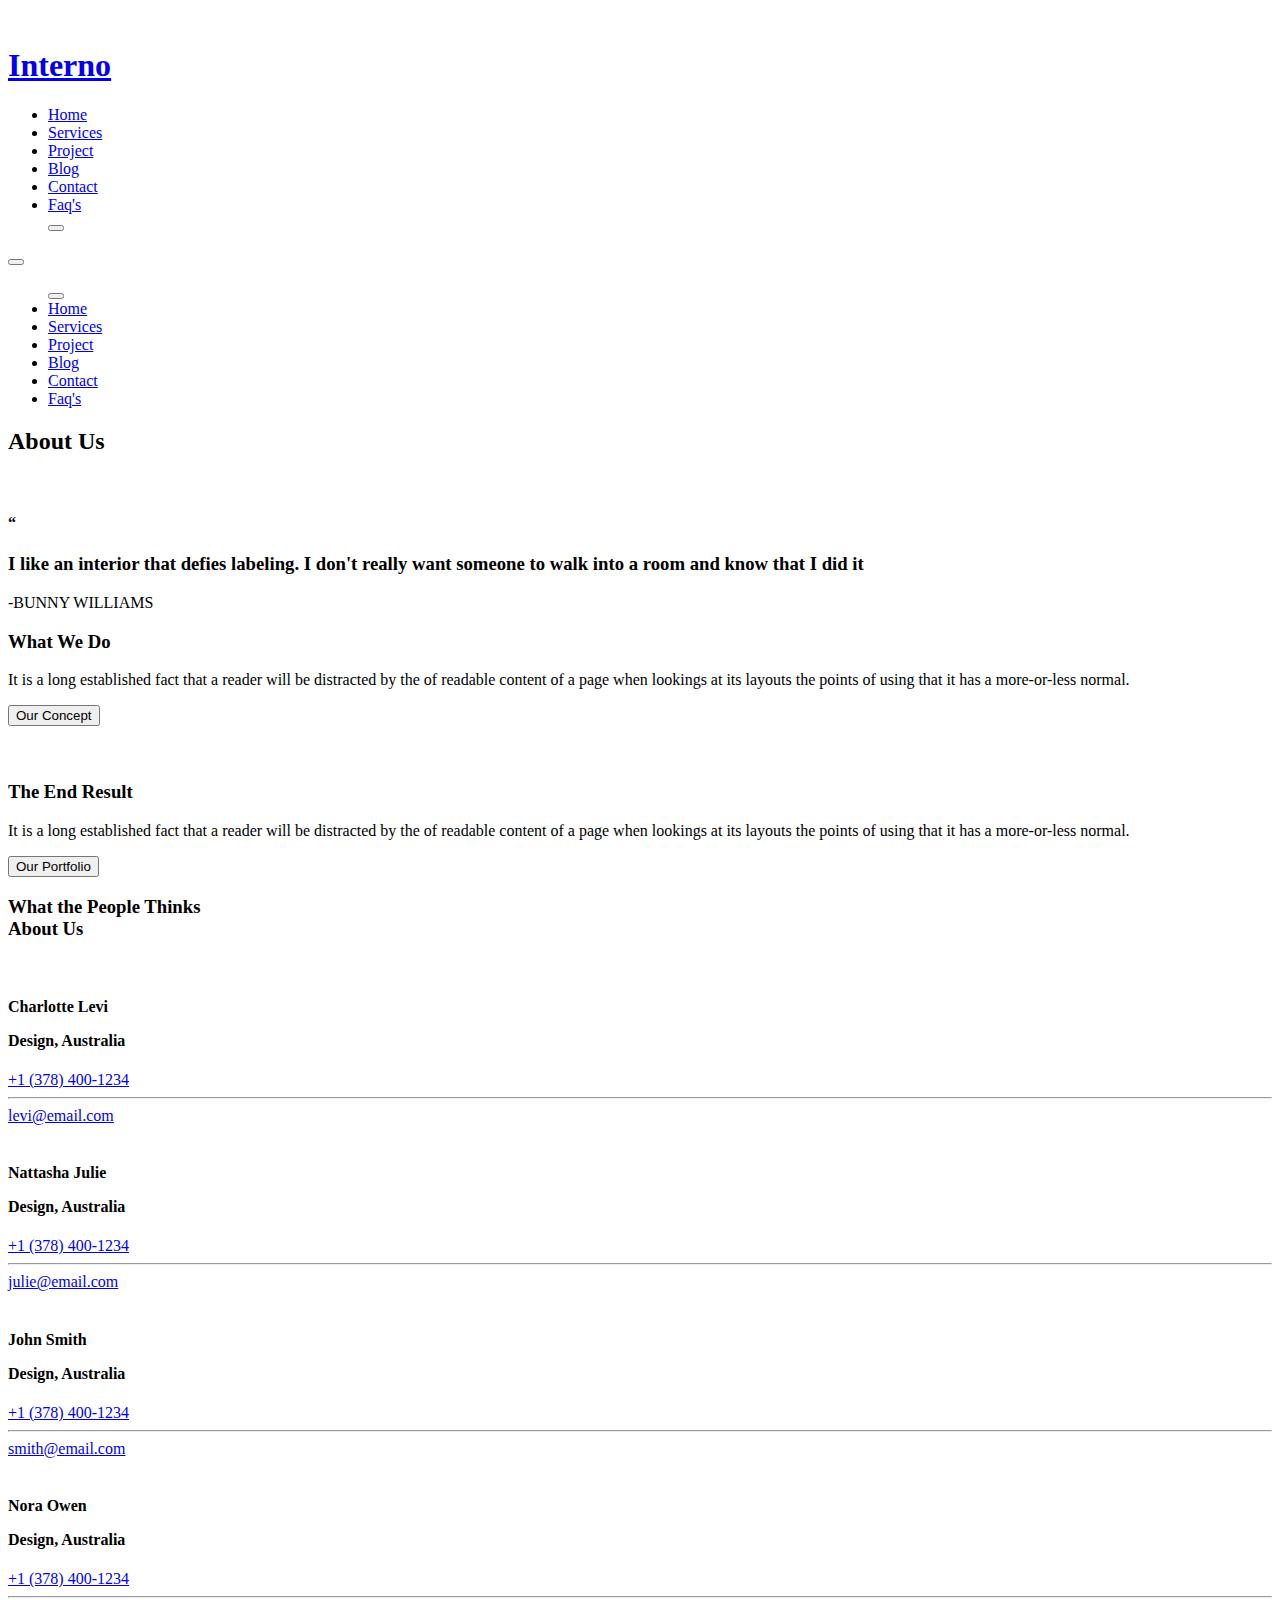
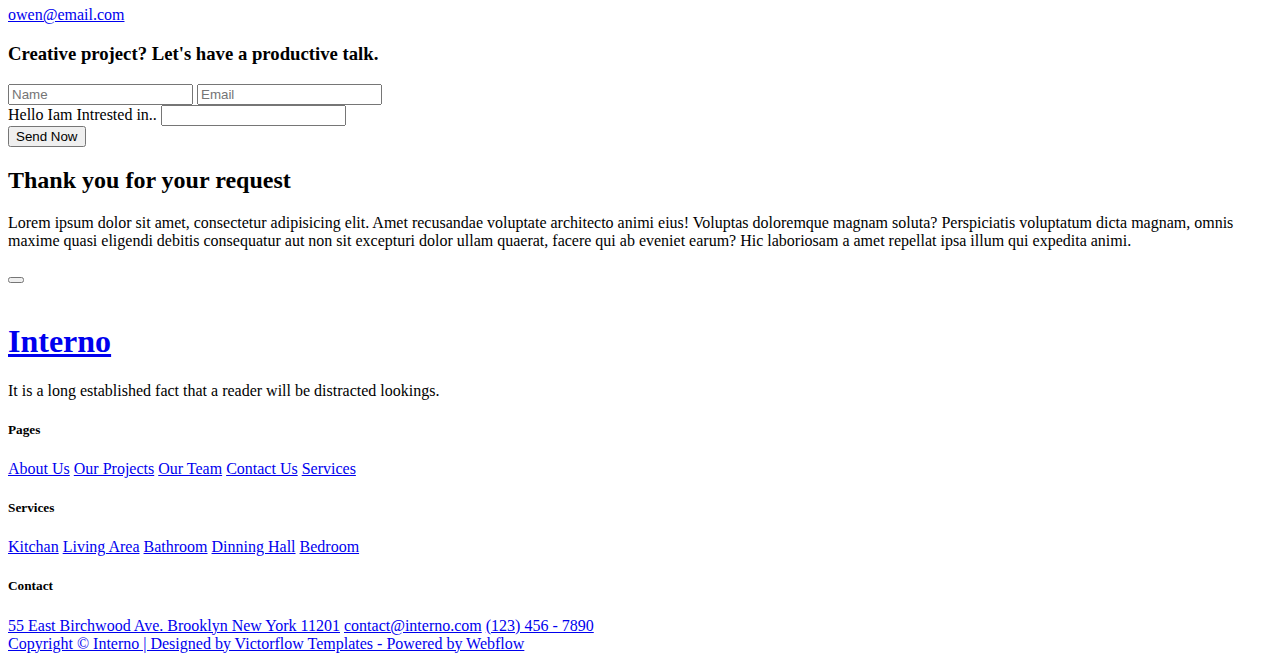
==== commit 6bd5927c: "Add files via upload" ====
--- a/about.html
+++ b/about.html
@@ -3,7 +3,7 @@
 <head>
     <meta charset="UTF-8">
     <meta name="viewport" content="width=device-width, initial-scale=1.0">
-    <title>Interno About</title>
+    <title>Interno About Us</title>
     <link rel="stylesheet" href="css/style.css">
     <!-- font aweacome -->
     <link rel="stylesheet" href="https://site-assets.fontawesome.com/releases/v6.4.2/css/all.css">
@@ -15,6 +15,11 @@
 
 </head>
 <body>
+    <div class="background">
+        <div class="background_line"></div>
+        <div class="background_line"></div>
+        <div class="background_line"></div>
+    </div>
     <nav class="menu">
         <div class="logo">
             <a href="#">
@@ -24,11 +29,11 @@
         </div>
         <ul class="nav_items">
             <li><a href="index.html">Home</a></li>
-            <li><a href="#">Pages</a></li>
             <li><a href="services.html">Services</a></li>
             <li><a href="project.html">Project</a></li>
             <li><a href="blog.html">Blog</a></li>
-            <li><a href="#">Contact</a></li>
+            <li><a href="contact-us.html">Contact</a></li>
+            <li><a href="faq.html">Faq's</a></li>
             <button class="search" onclick="search()"><i class="fa-regular fa-magnifying-glass"></i></button>
         </ul>
         <button class="menu_flex" onclick="menuFlex()">
@@ -41,11 +46,11 @@
                 <i class="fa-solid fa-xmark"></i>
             </button>
             <li><a href="index.html">Home</a></li>
-            <li><a href="#">Pages</a></li>
             <li><a href="services.html">Services</a></li>
             <li><a href="project.html">Project</a></li>
             <li><a href="blog.html">Blog</a></li>
-            <li><a href="#">Contact</a></li>
+            <li><a href="contact-us.html">Contact</a></li>
+            <li><a href="faq.html">Faq's</a></li>
         </ul>
     </nav>
     <header class="header_pages" id="headerAbout">
@@ -63,18 +68,16 @@
                     <p class="grey_p">-BUNNY WILLIAMS</p>
                 </div>
             </div>
-
             <div class="card_box">
                 <div class="card_info_box">
                     <h3 class="card_h3">What We Do</h3>
                     <p class="p1">It is a long established fact that a reader will be distracted by the of readable content of a page 
                         when lookings at its layouts the points of using 
                         that it has a more-or-less normal.</p>
-
-                        <button class="large_btn" onclick="get_started()">
-                            Our Concept
-                            <i class="fa_arrow_right fa-light fa-arrow-right"></i>
-                        </button>
+                    <button class="large_btn" onclick="get_started()">
+                        Our Concept
+                        <i class="fa_arrow_right fa-light fa-arrow-right"></i>
+                    </button>
                 </div>
                 <div class="card_info_img">
                     <img src="img/cardimg.png" alt="">
@@ -90,7 +93,6 @@
                         <p class="p1">It is a long established fact that a reader will be distracted by the of readable content of a page 
                             when lookings at its layouts the points of using 
                             that it has a more-or-less normal.</p>
-
                         <button class="large_btn" onclick="get_started()">
                             Our Portfolio
                             <i class="fa_arrow_right fa-light fa-arrow-right"></i>
@@ -108,58 +110,76 @@
                     <div class="main_asbout_us_card">
                         <img class="main_asbout_us_img" src="img/cardPhoto1.png" alt="">
                         <div class="main_asbout_us_card_info">
-                            <h4 class="small_h4">Nattasha Julie 
+                            <h4 class="small_h4">Charlotte	Levi
                                 <p class="p3">Design, Australia</p>
                             </h4>
-                            
-                            <div class="about_us_card_socials">
-                                <a href="#"><i class="fa-brands fa-facebook-f"></i></a>
-                                <a href="#"><i class="fa-brands fa-twitter"></i></a>
-                                <a href="#"><i class="fa-brands fa-linkedin-in"></i></a>
-                                <a href="#"><i class="fa-brands fa-instagram"></i></a>
-                            </div>
-                            <div>
-                                <a class="a_card" href="#">+1 (378) 400-1234</a>
-                                <br>
+                            <div class="about_us_card_socials">
+                                <a href="#"><i class="fa-brands fa-facebook-f"></i></a>
+                                <a href="#"><i class="fa-brands fa-twitter"></i></a>
+                                <a href="#"><i class="fa-brands fa-linkedin-in"></i></a>
+                                <a href="#"><i class="fa-brands fa-instagram"></i></a>
+                            </div>
+                            <div>
+                                <a class="a_card" href="#">+1 (378) 400-1234</a>
+                                <hr>
+                                <a class="a_card" href="#">levi@email.com</a>
+                            </div>
+                        </div>
+                    </div>
+                    <div class="main_asbout_us_card">
+                        <img class="main_asbout_us_img" src="img/cardPhoto2.png" alt="">
+                        <div class="main_asbout_us_card_info">
+                            <h4 class="small_h4">Nattasha Julie
+                                <p class="p3">Design, Australia</p>
+                            </h4>
+                            <div class="about_us_card_socials">
+                                <a href="#"><i class="fa-brands fa-facebook-f"></i></a>
+                                <a href="#"><i class="fa-brands fa-twitter"></i></a>
+                                <a href="#"><i class="fa-brands fa-linkedin-in"></i></a>
+                                <a href="#"><i class="fa-brands fa-instagram"></i></a>
+                            </div>
+                            <div>
+                                <a class="a_card" href="#">+1 (378) 400-1234</a>
+                                <hr>
                                 <a class="a_card" href="#">julie@email.com</a>
                             </div>
                         </div>
                     </div>
-
-                    <div class="main_asbout_us_card">
-                        <img class="main_asbout_us_img" src="img/cardPhoto2.png" alt="">
-                        <div class="main_asbout_us_card_info">
-                            <h4 class="small_h4">Nattasha Julie</h4>
-                            <p class="p3">Design, Australia</p>
-                            <div class="about_us_card_socials">
-                                <a href="#"><i class="fa-brands fa-facebook-f"></i></a>
-                                <a href="#"><i class="fa-brands fa-twitter"></i></a>
-                                <a href="#"><i class="fa-brands fa-linkedin-in"></i></a>
-                                <a href="#"><i class="fa-brands fa-instagram"></i></a>
-                            </div>
-                            <div>
-                                <a class="a_card" href="#">+1 (378) 400-1234</a>
-                                <br>
-                                <a class="a_card" href="#">julie@email.com</a>
-                            </div>
-                        </div>
-                    </div>
-
+                    
                     <div class="main_asbout_us_card">
                         <img class="main_asbout_us_img" src="img/cardPhoto3.png" alt="">
                         <div class="main_asbout_us_card_info">
-                            <h4 class="small_h4">Nattasha Julie</h4>
-                            <p class="p3">Design, Australia</p>
-                            <div class="about_us_card_socials">
-                                <a href="#"><i class="fa-brands fa-facebook-f"></i></a>
-                                <a href="#"><i class="fa-brands fa-twitter"></i></a>
-                                <a href="#"><i class="fa-brands fa-linkedin-in"></i></a>
-                                <a href="#"><i class="fa-brands fa-instagram"></i></a>
-                            </div>
-                            <div>
-                                <a class="a_card" href="#">+1 (378) 400-1234</a>
-                                <hr>
-                                <a class="a_card" href="#">julie@email.com</a>
+                            <h4 class="small_h4">John Smith
+                                <p class="p3">Design, Australia</p>
+                            </h4>
+                            <div class="about_us_card_socials">
+                                <a href="#"><i class="fa-brands fa-facebook-f"></i></a>
+                                <a href="#"><i class="fa-brands fa-twitter"></i></a>
+                                <a href="#"><i class="fa-brands fa-linkedin-in"></i></a>
+                                <a href="#"><i class="fa-brands fa-instagram"></i></a>
+                            </div>
+                            <div>
+                                <a class="a_card" href="#">+1 (378) 400-1234</a>
+                                <hr>
+                                <a class="a_card" href="#">smith@email.com</a>
+                            </div>
+                        </div>
+                    </div>
+
+                    <div class="main_asbout_us_card">
+                        <img class="main_asbout_us_img" src="img/cardPhoto4.png" alt="">
+                        <div class="main_asbout_us_card_info">
+                            <h4 class="small_h4">Nora Owen <p class="p3">Design, Australia</p></h4>
+                            <div class="about_us_card_socials">
+                                <a href="#"><i class="fa-brands fa-facebook-f"></i></a>
+                                <a href="#"><i class="fa-brands fa-twitter"></i></a>
+                                <a href="#"><i class="fa-brands fa-linkedin-in"></i></a>
+                                <a href="#"><i class="fa-brands fa-instagram"></i></a>
+                            </div>
+                            <div>
+                                <a class="a_card" href="#">+1 (378) 400-1234</a>
+                                <hr>
+                                <a class="a_card" href="#">owen@email.com</a>
                             </div>
                         </div>
                     </div>
@@ -183,6 +203,15 @@
                 Send Now
                 <i class="fa_arrow_right fa-light fa-arrow-right"></i>
             </button>
+        </div>
+        <div id="thanksDiv" class="thanks_request">
+            <div class="thanks_body">
+                <h2 class="thanks_request_h2">Thank you for your request</h2>
+                <p class="p1">Lorem ipsum dolor sit amet, consectetur adipisicing elit. Amet recusandae voluptate architecto animi eius! Voluptas doloremque magnam soluta? Perspiciatis voluptatum dicta magnam, omnis maxime quasi eligendi debitis consequatur aut non sit excepturi dolor ullam quaerat, facere qui ab eveniet earum? Hic laboriosam a amet repellat ipsa illum qui expedita animi.</p>
+                <button id="closeThankDiv" class="close_thankDiv" onclick="closeFormProject()">
+                    <i class="fa-solid fa-xmark"></i>
+                </button>
+            </div>
         </div>
     </main>
     <footer class="foot">
@@ -206,9 +235,9 @@
             <div class="foot_info">
                 <h5 class="info_h5">Pages</h5>
                 <a href="#">About Us</a>
-                <a href="#">Our Projects</a>
-                <a href="#">Our Team</a>
-                <a href="#">Contact Us</a>
+                <a href="project.html">Our Projects</a>
+                <a href="team.html">Our Team</a>
+                <a href="contact-us.html">Contact Us</a>
                 <a href="services.html">Services</a>
             </div>
             <div class="foot_info">
